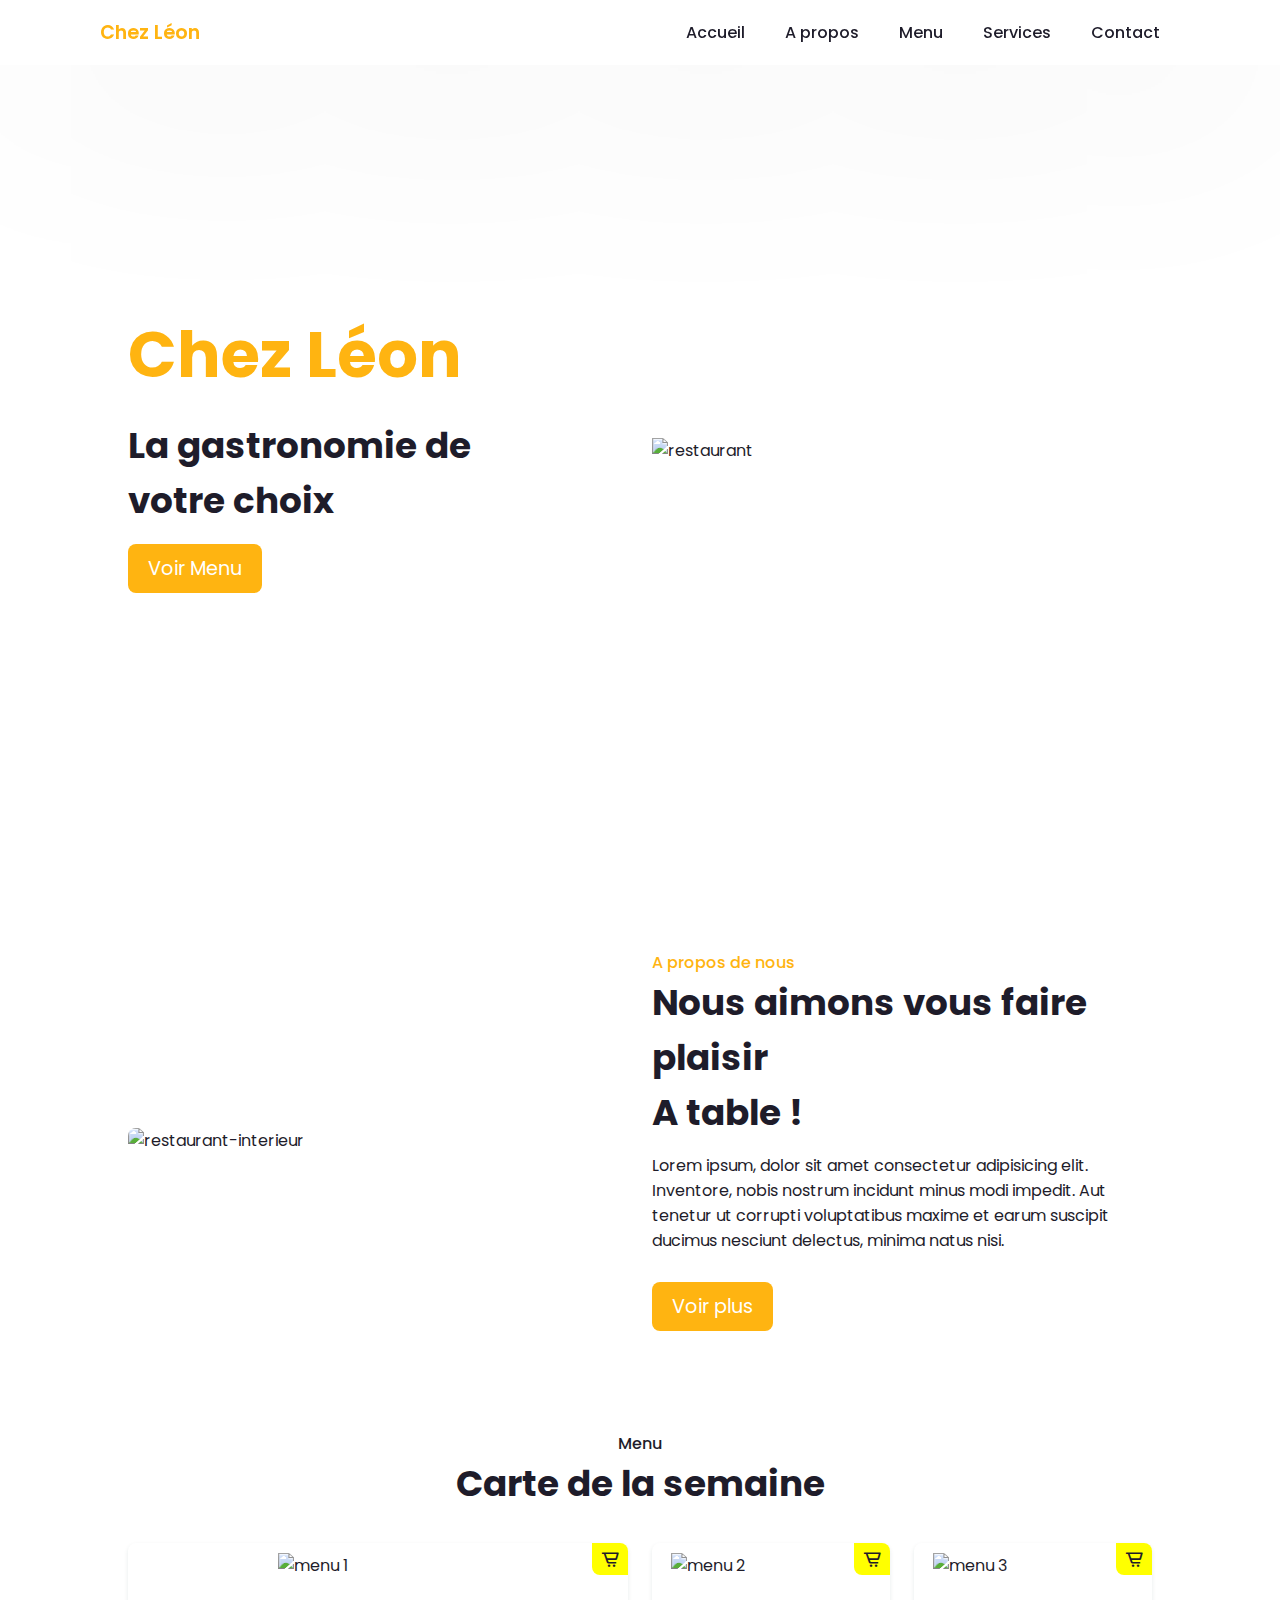
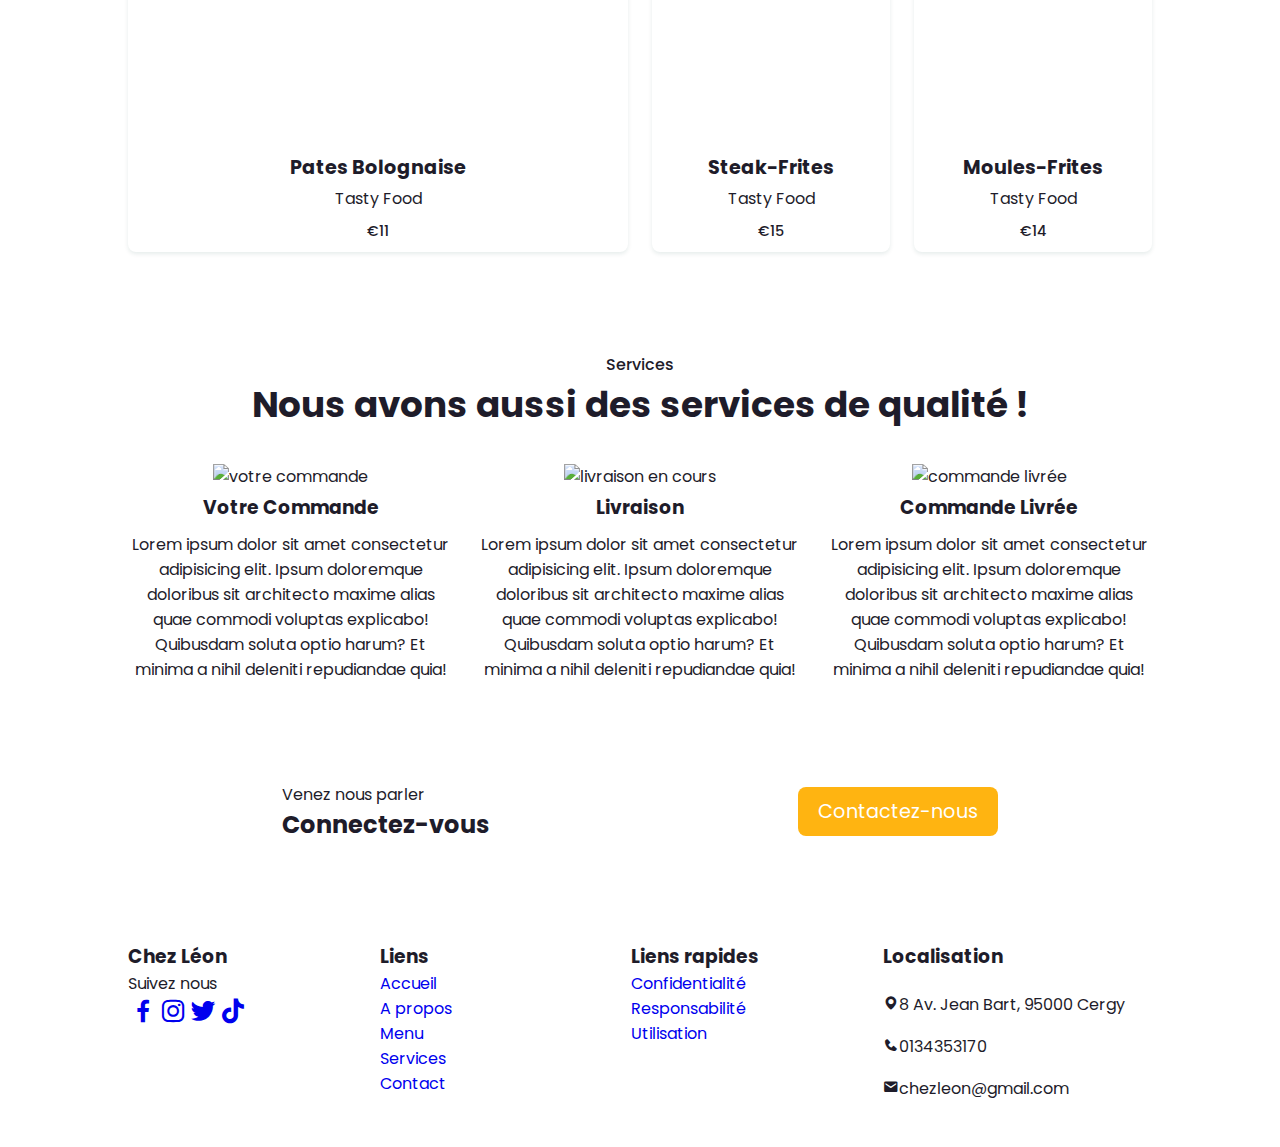
==== index.html @ 684839bc "Add files via upload" ====
<!DOCTYPE html>
<html lang="fr">
<head>
    <meta charset="UTF-8">
    <meta name="viewport" content="width=device-width, initial-scale=1.0">
    <title>Chez Léon</title>
    <!--Icone-->
    <link rel="stylesheet" href="https://unpkg.com/boxicons@2.1.4/css/boxicons.min.css">
    <!--Lien CSS-->
    <link rel="stylesheet"href="style.css">

</head>
<body>

 <!--Navbar-->

  <header>
    <a href="#"class="header-logo">Chez Léon</a>
    <div class="header-menu"id="header-menu"></div>

    <ul class="header-navbar">
        <li><a href="#accueil">Accueil</a></li>
        <li><a href="#apropos">A propos</a></li>
        <li><a href="#menu">Menu</a></li>
        <li><a href="#services">Services</a></li>
        <li><a href="#contact">Contact</a></li>
    </ul>
  </header>

  <!--Accueil-->
  
  <section class="accueil"id="accueil">
    <div class="accueil-text">
      <h1>Chez Léon</h1>
      <h2>La gastronomie de <br> votre choix</h2>
      <a href="#"class="accueil-button">Voir Menu</a>
    </div>
    <div class="accueil-img">
        <img src="img\restaurant.jpg"alt="restaurant">

    </div>
  </section>

  <!--A propos-->

  <section class="apropos"id="apropos">
   <div class="apropos-img">
    <img src="img\restau-interieur2.jpg"alt="restaurant-interieur">
   </div>
   <div class="apropos-text">
    <span>A propos de nous </span>
    <h2>Nous aimons vous faire plaisir<br>A table !</h2>
    <p>Lorem ipsum, dolor sit amet consectetur adipisicing elit. Inventore, nobis nostrum incidunt minus modi impedit. Aut tenetur ut corrupti voluptatibus maxime et earum suscipit ducimus nesciunt delectus, minima natus nisi.</p>
    <a href="#"class="apropos-button">Voir plus</a>
  </div>
  </section>

  <!--Menu-->

  <section class="menu" id="menu">
    <div class="menu-top"> <!-- = heading-->
        <span>Menu</span>
        <h2>Carte de la semaine</h2>
    </div>

    <!--Menu 1-->
    <div class="menu-contenu"> <!-- = menu container-->
        <div class="menu-plat"> <!-- = box-->
            <div class="menu-plat-img">
            <img src="img\menu1.jpg"alt="menu 1">
            </div>
            <h2>Pates Bolognaise</h2>
            <h3>Tasty Food</h3>
            <span> €11</span>
            <i class="bx bx-cart-alt"></i> <!--?-->
    </div>

    <!--Menu 2-->

    <div class="menu-contenu"> <!-- = menu container-->
        <div class="menu-plat"> <!-- = box-->
            <div class="menu-plat-img">
            <img src="img\menu2.jpg"alt="menu 2">
            </div>
            <h2>Steak-Frites</h2>
            <h3>Tasty Food</h3>
            <span> €15</span>
            <i class="bx bx-cart-alt"></i> <!--?-->
    </div>

    <!--Menu 3-->

    <div class="menu-contenu"> <!-- = menu container-->
        <div class="menu-plat"> <!-- = box-->
            <div class="menu-plat-img">
            <img src="img\menu3.jpg"alt="menu 3">
            </div>
            <h2>Moules-Frites</h2>
            <h3>Tasty Food</h3>
            <span> €14</span>
            <i class="bx bx-cart-alt"></i> <!--?-->
    </div>
    
  </section>

   <!--Services-->
   <section class="services" id="services">
     <div class="menu-top">
        <span>Services</span>
        <h2>Nous avons aussi des services de qualité !</h2>
     </div>
     <div class="services-contenu">

        <!--Service 1-->

        <div class="services-plat">
            <img src="img\commande.png"alt="votre commande">
            <h3>Votre Commande</h3>
            <p>Lorem ipsum dolor sit amet consectetur adipisicing elit. Ipsum doloremque doloribus sit architecto maxime alias quae commodi voluptas explicabo! Quibusdam soluta optio harum? Et minima a nihil deleniti repudiandae quia!</p>
        </div>

        <!--Service 2-->

        <div class="services-plat">
            <img src="img\livraison.png"alt="livraison en cours">
            <h3>Livraison</h3>
            <p>Lorem ipsum dolor sit amet consectetur adipisicing elit. Ipsum doloremque doloribus sit architecto maxime alias quae commodi voluptas explicabo! Quibusdam soluta optio harum? Et minima a nihil deleniti repudiandae quia!</p>
        </div>

        <!--Service 3-->

        <div class="services-plat">
            <img src="img\livré.png"alt="commande livrée">
            <h3>Commande Livrée</h3>
            <p>Lorem ipsum dolor sit amet consectetur adipisicing elit. Ipsum doloremque doloribus sit architecto maxime alias quae commodi voluptas explicabo! Quibusdam soluta optio harum? Et minima a nihil deleniti repudiandae quia!</p>
        </div>





     </div>

   </section>


     <!--Contact-->

     <section class="connect"id="connect">
      <div class="contect-text">
        <span>Venez nous parler</span>
        <h2>Connectez-vous</h2>
      </div>
      <a href="#"class="accueil-button">Contactez-nous</a>
     </section>


     <section class="contact"id="contact">
       <div class="contact-text">
        <h3>Chez Léon</h3>
        <span>Suivez nous</span>
        <div class="reseau-social">
            <a href="#"class='bx bxl-facebook'></a>
            <a href="#"class='bx bxl-instagram'></a>
            <a href="#"class='bx bxl-twitter'></a>
            <a href="#"class='bx bxl-tiktok'></a>
         
        </div>
       </div>

       <div class="contact-menu">
        <h3>Liens</h3>
        <li><a href="#accueil">Accueil</a></li>
        <li><a href="#apropos">A propos</a></li>
        <li><a href="#menu">Menu</a></li>
        <li><a href="#services">Services</a></li>
        <li><a href="#contact">Contact</a></li>

       </div>

       <div class="contact-menu">
        <h3>Liens rapides</h3>
        <li><a href="#Confidentialité">Confidentialité</a></li>
        <li><a href="#Responsabilité">Responsabilité</a></li>
        <li><a href="#Utilisation">Utilisation</a></li>
        
       </div>

       <div class="contact-map">
        <h3>Localisation</h3>
        <i class="bx bxs-map"><span>8 Av. Jean Bart, 95000 Cergy</span></i>
        <i class="bx bxs-phone"><span>0134353170</span></i>
        <i class="bx bxs-envelope"><span>chezleon@gmail.com</span></i>
        </div>



     </section>













    <!--Lien JS-->
    <script src="main.js">



    </script> 
    
</body>
</html>
---- style.css ----
/* Google Fonts */

@import url('https://fonts.googleapis.com/css2?family=Poppins:wght@300;400;500;600;700;&display=swap');

*{
    margin: 0;
    padding: 0;
    box-sizing: border-box;
    font-family: 'Poppins', sans-serif;
    scroll-behavior: smooth;
    scroll-padding-top: 4rem;
    list-style: none;
    text-decoration: none;
}


*::selection{
    background:var(--main-color) ;
    color : #fff;
}

:root{
    --main-color:#ffb411;
    --text-color: #1e1c2a;
    --bg-color: #fff ;

    --big-font:4rem;
    --h2-font:2.24rem ;
    --p-font:0.9rem;
}

body{
    color: var(--text-color);
    background: var(--bg-color);
}

header{
    position:fixed;
    width: 100%;
    top: 0;
    right:0;
    z-index:1000;
    display: flex;
    align-items: center;
    justify-content: space-between;
    background: var(--bg-color);
    padding:18px 100px;
    box-shadow: 0 0.5rem 50rem rgba(0,0,0,0.1);
}

.header-logo{
    font-size: 1.2rem;
    font-weight: 600;
    color: var(--main-color)
}

.header-navbar{
    display: flex;
}

.header-navbar a{
    font-size: 1rem;
    padding: 10px 20px;
    color: var(--text-color);
    font-weight: 500;
}

.header-navbar a:hover{
    color: var(--main-color);
}

#header-menu{
    font-size: 2rem;
    cursor: pointer; /* ? */
    display: none;
}

section{
    padding:50px 10%;
}

.accueil{
    width:100%;
    height:100vh;
    display:grid;
    grid-template-columns: repeat(2, 1fr);
    align-items: center;
    gap: 1.5rem;
}

.accueil-img img{
    width: 100%;
}

.accueil-text h1{
    font-size: var(--big-font);
    color:var(--main-color);
}

.accueil-text h2{
    font-size:var(--h2-font);
    margin: 1rem 0 1rem;
}

.accueil-button{
    display: inline-block;
     padding: 10px 20px;
     background-color: var(--main-color);
     border-radius: 0.5rem;
     color: #fff;
     font-size: 1.2rem;
}
.accueil-button:hover{
    background:#ffa300;
}

.apropos-button{
    display: inline-block;
    padding: 10px 20px;
    background-color: var(--main-color);
    border-radius: 0.5rem;
    color: #fff;
    font-size: 1.2rem;
}

.apropos-button:hover{
    background:#ffa300;
}

.apropos{
    display:grid;
    grid-template-columns: repeat(2, 1fr);
    gap:1.5rem;
    align-items: center;
}

.apropos-img img{
    max-width: 80%;
    border-radius: 0.5rem;
}

.apropos-text span{
    color: var(--main-color);
    font-weight: 500;
}

.apropos-text h2{
    font-size: var(--h2-font);
}
.apropos-text p{
    margin: 0.8rem 0 1.8rem;
}

.menu-top{
    text-align: center;
}
.menu-top span{
    color:var(--h2-font);
    font-weight: 500;
}
.menu-top h2{
    font-size: var(--h2-font);
}

.menu-contenu{
    display: grid;
    grid-template-columns: repeat(auto-fit, minmax(220px,auto));
    gap: 1.5rem;
    align-items: center;
}

.menu-plat{
    position:relative;
    margin-top: 2rem;
    height: auto;
    display:flex;
    flex-direction: column;
    justify-content: center;
    align-items: center;
    border-radius: 0.5rem;
    box-shadow: 0 2px 4px rgba(4 64 54 / 10%);
    padding:10px;
}

.menu-plat-img{
    width: 200px;
    height: 200px;
}

.menu-plat-img img{
    width: 100%;
    height: 100%;
    object-fit: contain;
    object-position: center;
}

.menu-plat h2{
    font-size: 1.2rem;
}

.menu-plat h3{
    font-size:1rem;
    font-weight: 400;
    margin: 4px 0 10px;
}

.menu-plat span{
    font-size:var(--p-font);
    font-weight: 500;
}

.menu-plat .bx{
    position:absolute;
    right:0;
    top:0;
    font-size:20px;
    border-radius: 0 0.5rem 0 0.5rem;
    background: yellow;
    padding: 6px 8px;
}

.menu-plat .bx:hover{
    background: rgb(142, 142, 22);
}


.services-contenu{
    display: grid;
    grid-template-columns: repeat(auto-fit, minmax(230px, 1fr));
    gap: 1.5em;
    margin-top: 2rem;
}

.services-plat{
    text-align: center;
}
.services-plat img{
    width: 120px;
}
.services-plat h3{
    margin:4px 0 10px;
}


.connect{
 display:flex;
 align-items: center;
 justify-content: space-around;
}
.connect-text span{
    color:var(--main-color);
    font-weight: 500;
}
.connect-text h2{
    font-size: var(--h2-font);
}


.contact{
    display:grid;
    grid-template-columns: repeat(auto-fit,minmax(200px, auto));
    gap:1.5rem;
   
}
.contact a:hover{
    text-decoration: underline;
}

.contact-box h3{
    margin-bottom: 1rem;
}

.reseau-social{
    display: flex;
    font-size: 30px;
}

.contact-map{
    display:grid;
    grid-template-columns: repeat(auto-fit,minmax(200px, auto));
    gap:1.5rem;
    
}
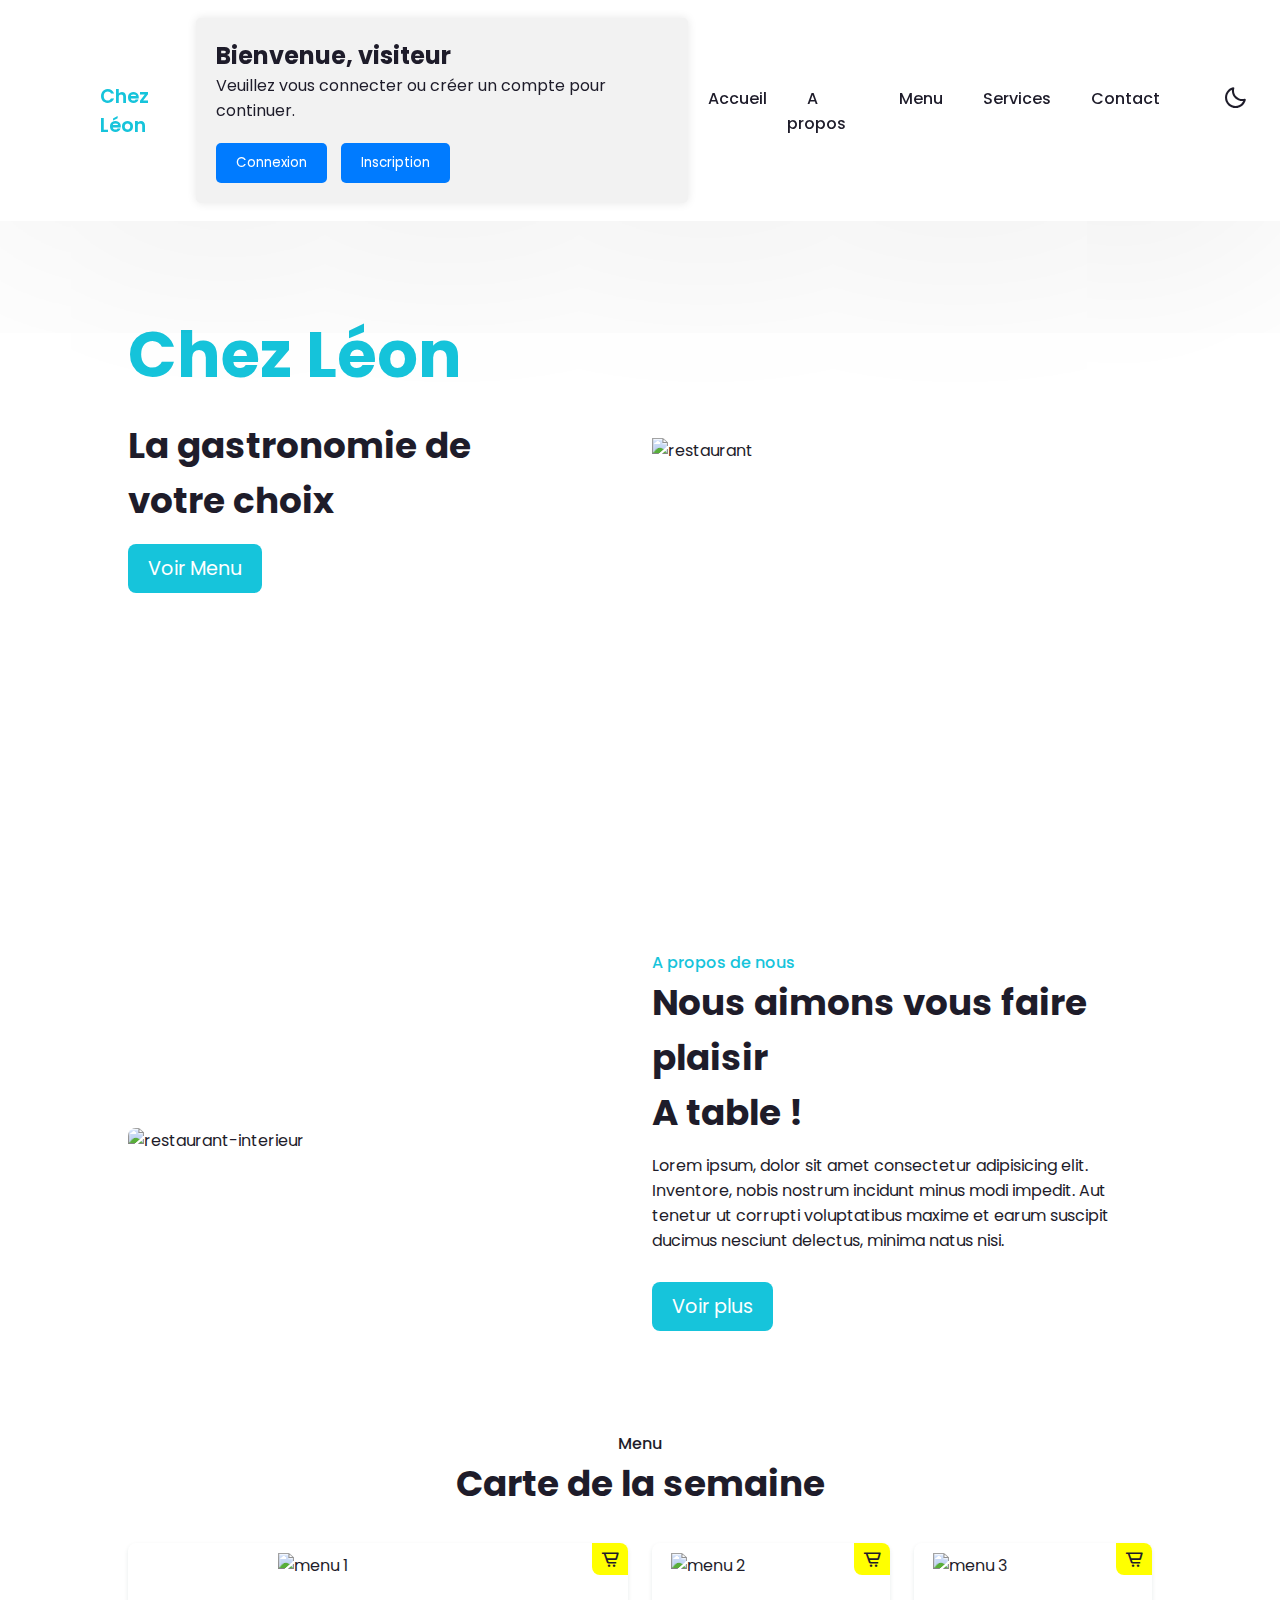
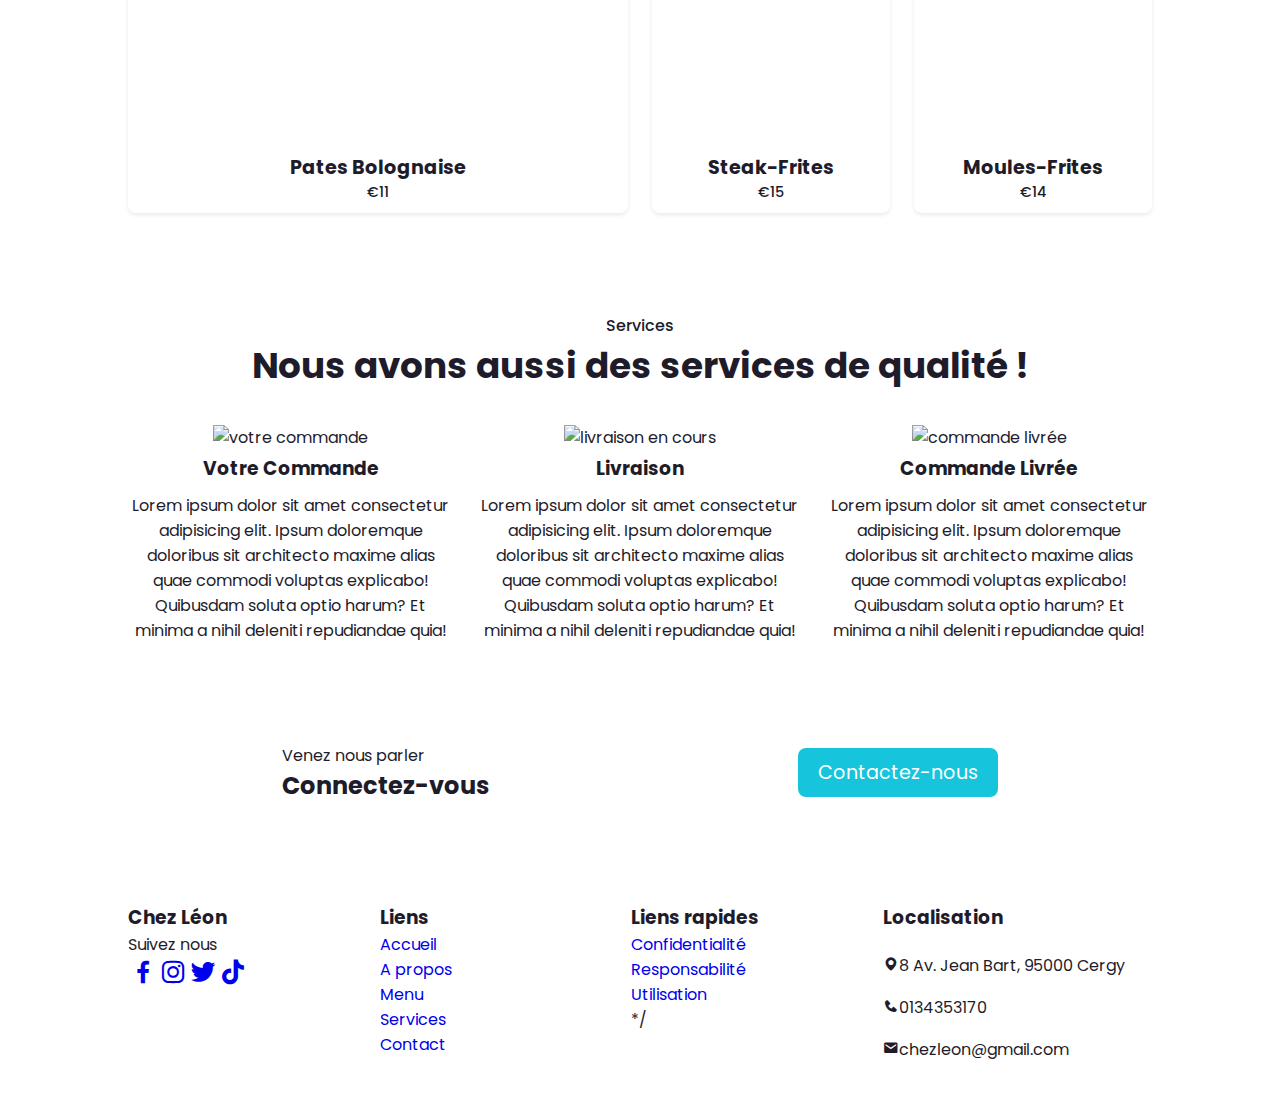
==== commit 206da2f9: "index.html" ====
--- a/index.html
+++ b/index.html
@@ -18,12 +18,25 @@
     <a href="#"class="header-logo">Chez Léon</a>
     <div class="header-menu"id="header-menu"></div>
 
+
+    <!-- Visiteur module -->
+    <div id="visiteur-module">
+      <h2>Bienvenue, visiteur</h2>
+      <p>Veuillez vous connecter ou créer un compte pour continuer.</p>
+      <button id="login-button">Connexion</button>
+      <button id="signup-button">Inscription</button>
+    </div>
+    <!--End Visiteur module-->
+
+
     <ul class="header-navbar">
         <li><a href="#accueil">Accueil</a></li>
         <li><a href="#apropos">A propos</a></li>
         <li><a href="#menu">Menu</a></li>
         <li><a href="#services">Services</a></li>
         <li><a href="#contact">Contact</a></li>
+        <!--Mode sombre -->
+        <div class="bx bx-moon" id="darkmode"></div>
     </ul>
   </header>
 
@@ -70,7 +83,7 @@
             <img src="img\menu1.jpg"alt="menu 1">
             </div>
             <h2>Pates Bolognaise</h2>
-            <h3>Tasty Food</h3>
+  
             <span> €11</span>
             <i class="bx bx-cart-alt"></i> <!--?-->
     </div>
@@ -83,7 +96,7 @@
             <img src="img\menu2.jpg"alt="menu 2">
             </div>
             <h2>Steak-Frites</h2>
-            <h3>Tasty Food</h3>
+            
             <span> €15</span>
             <i class="bx bx-cart-alt"></i> <!--?-->
     </div>
@@ -96,7 +109,7 @@
             <img src="img\menu3.jpg"alt="menu 3">
             </div>
             <h2>Moules-Frites</h2>
-            <h3>Tasty Food</h3>
+            
             <span> €14</span>
             <i class="bx bx-cart-alt"></i> <!--?-->
     </div>
@@ -168,6 +181,7 @@
         </div>
        </div>
 
+       
        <div class="contact-menu">
         <h3>Liens</h3>
         <li><a href="#accueil">Accueil</a></li>
@@ -182,9 +196,9 @@
         <h3>Liens rapides</h3>
         <li><a href="#Confidentialité">Confidentialité</a></li>
         <li><a href="#Responsabilité">Responsabilité</a></li>
-        <li><a href="#Utilisation">Utilisation</a></li>
+        <li><a href="#Utilisation">Utilisation</a></li> */
         
-       </div>
+       </div> 
 
        <div class="contact-map">
         <h3>Localisation</h3>
@@ -203,8 +217,9 @@
 
 
 
-
-
+    <!--Scroll-Reveal -->
+
+   <script src="https://unpkg.com/scrollreveal"></script>
 
 
 
@@ -217,4 +232,4 @@
     </script> 
     
 </body>
-</html>+</html>
--- a/style.css
+++ b/style.css
@@ -1,4 +1,3 @@
-
 /* Google Fonts */
 
 @import url('https://fonts.googleapis.com/css2?family=Poppins:wght@300;400;500;600;700;&display=swap');
@@ -21,7 +20,7 @@
 }
 
 :root{
-    --main-color:#ffb411;
+    --main-color:#16c4db;
     --text-color: #1e1c2a;
     --bg-color: #fff ;
 
@@ -34,6 +33,21 @@
     color: var(--text-color);
     background: var(--bg-color);
 }
+
+body.active{
+    --bg-color: #292739;
+    --text-color: #fff;
+}
+
+#darkmode{
+    font-size: 25px;
+    cursor: pointer;
+    position: absolute;
+    top: 1.4 rem;
+    right: 2rem;
+  
+}
+
 
 header{
     position:fixed;
@@ -282,3 +296,42 @@
     gap:1.5rem;
     
 }
+
+
+
+#visiteur-module {
+    /* Style the container */
+    background-color: #f2f2f2;
+    padding: 20px;
+    border-radius: 5px;
+    box-shadow: 0px 0px 10px rgba(0, 0, 0, 0.1);
+  }
+  
+  #visiteur-module h2 {
+    /* Style the heading */
+    font-size: 24px;
+    font-weight: bold;
+    margin-top: 0;
+  }
+  
+  #visiteur-module p {
+    /* Style the paragraph */
+    font-size: 16px;
+    margin-bottom: 20px;
+  }
+  
+  #visiteur-module button {
+    /* Style the buttons */
+    background-color: #007bff;
+    color: #fff;
+    border: none;
+    padding: 10px 20px;
+    border-radius: 5px;
+    cursor: pointer;
+    margin-right: 10px;
+  }
+  
+  #visiteur-module button:hover {
+    background-color: #0062cc;
+  }
+
